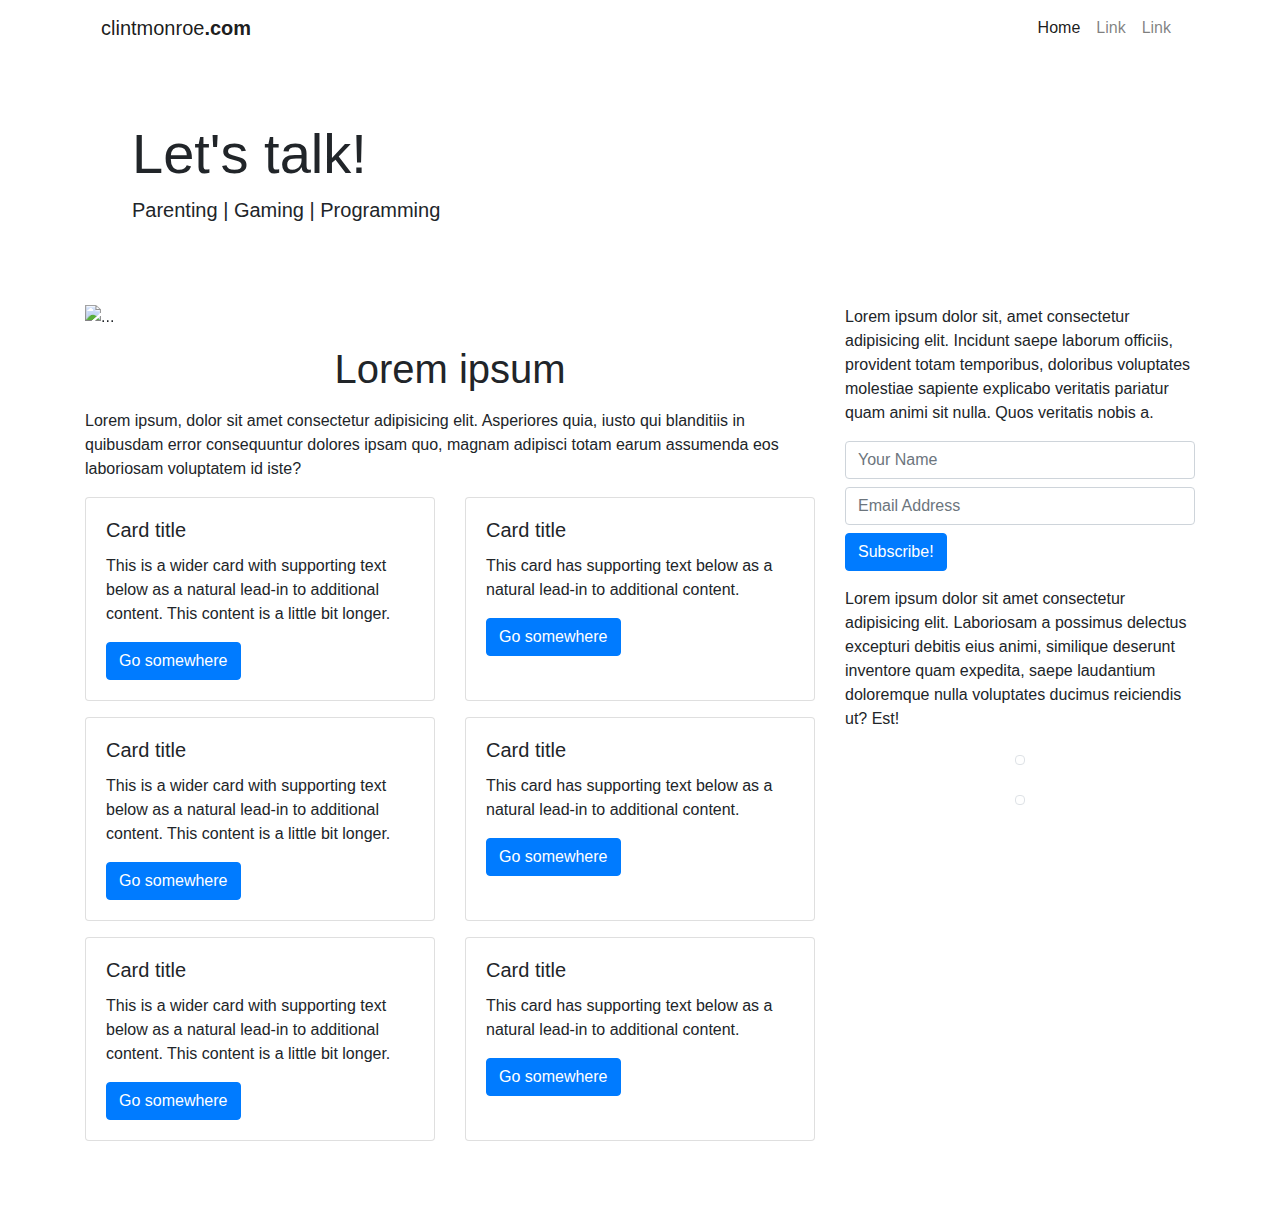
==== blog.html @ 4a3b4dc0 "first commit" ====
<!doctype html>
<html lang="en">
  <head>
    <!-- Global site tag (gtag.js) - Google Analytics -->
    <script async src="https://www.googletagmanager.com/gtag/js?id=UA-143005482-1"></script>
    <script>
      window.dataLayer = window.dataLayer || [];
      function gtag(){dataLayer.push(arguments);}
      gtag('js', new Date());

      gtag('config', 'UA-143005482-1');
    </script>

    <script async src="https://pagead2.googlesyndication.com/pagead/js/adsbygoogle.js"></script>
    <script>
      (adsbygoogle = window.adsbygoogle || []).push({
        google_ad_client: "ca-pub-7080536305981887",
        enable_page_level_ads: true
      });
    </script>

    <!-- Required meta tags -->
    <meta charset="utf-8">
    <meta name="viewport" content="width=device-width, initial-scale=1, shrink-to-fit=no">

    <!-- Google Fonts -->

    <!-- Bootstrap CSS -->
    <link rel="stylesheet" href="https://stackpath.bootstrapcdn.com/bootstrap/4.3.1/css/bootstrap.min.css" integrity="sha384-ggOyR0iXCbMQv3Xipma34MD+dH/1fQ784/j6cY/iJTQUOhcWr7x9JvoRxT2MZw1T" crossorigin="anonymous">

    <!-- Local CSS -->
    <link rel="stylesheet" type="text/css" href="style.css">
    <!-- Local JS -->

    <!-- Font Awesome -->
    <script src="https://kit.fontawesome.com/47c2536c69.js"></script>

    <title>clintmonroe.com</title>
  </head>
  <body>

    <div class="container">

      <!-- Navbar -->
      <nav class="navbar navbar-expand-md navbar-light">
        <a class="navbar-brand" href="#">
            <span class="font-weight-light">clintmonroe</span><span class="font-weight-bold">.com</span>
        </a>
          <button class="navbar-toggler" type="button" data-toggle="collapse" data-target="#navbarSupportedContent" aria-controls="navbarSupportedContent" aria-expanded="false" aria-label="Toggle navigation">
            <span class="navbar-toggler-icon"></span>
          </button>
        
          <div class="collapse navbar-collapse" id="navbarSupportedContent">
            <ul class="navbar-nav ml-auto">
              <li class="nav-item active">
                <a class="nav-link" href="#">Home <span class="sr-only">(current)</span></a>
              </li>
              <li class="nav-item">
                <a class="nav-link" href="#">Link</a>
              </li>
              <li class="nav-item">
                <a class="nav-link" href="#">Link</a>
              </li>
              <!-- <li class="nav-item dropdown">
                <a class="nav-link dropdown-toggle" href="#" id="navbarDropdown" role="button" data-toggle="dropdown" aria-haspopup="true" aria-expanded="false">
                  Dropdown
                </a>
                <div class="dropdown-menu" aria-labelledby="navbarDropdown">
                  <a class="dropdown-item" href="#">Action</a>
                  <a class="dropdown-item" href="#">Another action</a>
                  <div class="dropdown-divider"></div>
                  <a class="dropdown-item" href="#">Something else here</a>
                </div>
              </li> -->
              <!-- <li class="nav-item">
                <a class="nav-link disabled" href="#" tabindex="-1" aria-disabled="true">Disabled</a>
              </li> -->
            </ul>
            <!-- <form class="form-inline my-2 my-lg-0">
              <input class="form-control mr-sm-2" type="search" placeholder="Search" aria-label="Search">
              <button class="btn btn-outline-primary my-2 my-sm-0" type="submit">Search</button>
            </form> -->
          </div>
      
      <!-- End Navbar -->
      </nav>
    </div>

    <div class="container">

      <!-- Jumbotron -->
      <div class="jumbotron mb-0 rounded-0 bg-white">
        <div class="container">
          <h1 class="display-4">Let's talk!</h1>
          <p class="lead">Parenting | Gaming | Programming</p>
        </div>
      
      <!-- End Jumbotron -->
      </div>
    </div>

    <div class="container">
      <div class="row">
        <div class="col-12 col-md-8 order-2 order-md-1">

          <div class="bd-example">
            
            <!-- Carousel -->
            <div id="carouselExampleCaptions" class="carousel slide" data-ride="carousel">
              <ol class="carousel-indicators">
                <li data-target="#carouselExampleCaptions" data-slide-to="0" class="active"></li>
                <li data-target="#carouselExampleCaptions" data-slide-to="1"></li>
                <li data-target="#carouselExampleCaptions" data-slide-to="2"></li>
              </ol>
              <div class="carousel-inner">
                <div class="carousel-item active data-interval="5000"">
                  <img src="https://i.imgur.com/0GhYxIc.png" class="d-block w-100" alt="...">
                  <div class="carousel-caption d-none d-md-block">
                    <h5>First Slide Label</h5>
                    <p>Praesent commodo cursus magna, vel scelerisque nisl consectetur.</p>
                  </div>
                </div>
                <div class="carousel-item data-interval="5000"">
                  <img src="https://i.imgur.com/0GhYxIc.png" class="d-block w-100" alt="...">
                  <div class="carousel-caption d-none d-md-block">
                    <h5>Second slide label</h5>
                    <p>Praesent commodo cursus magna, vel scelerisque nisl consectetur.</p>
                  </div>
                </div>
                <div class="carousel-item data-interval="5000"">
                  <img src="https://i.imgur.com/0GhYxIc.png" class="d-block w-100" alt="...">
                  <div class="carousel-caption d-none d-md-block">
                    <h5>Third slide label</h5>
                    <p>Praesent commodo cursus magna, vel scelerisque nisl consectetur.</p>
                  </div>
                </div>
              </div>
              <a class="carousel-control-prev" href="#carouselExampleCaptions" role="button" data-slide="prev">
                <span class="carousel-control-prev-icon" aria-hidden="true"></span>
                <span class="sr-only">Previous</span>
              </a>
              <a class="carousel-control-next" href="#carouselExampleCaptions" role="button" data-slide="next">
                <span class="carousel-control-next-icon" aria-hidden="true"></span>
                <span class="sr-only">Next</span>
              </a>
            
            <!-- End Carousel -->
            </div>
          </div>

          <h1 class="mt-3 text-center">Lorem ipsum</h1>
          <p class="mt-3">Lorem ipsum, dolor sit amet consectetur adipisicing elit. Asperiores quia, iusto qui blanditiis in quibusdam error consequuntur dolores ipsam quo, magnam adipisci totam earum assumenda eos laboriosam voluptatem id iste?</p>
        
          <div class="card-deck">
            <div class="card">
              <div class="card-body">
                <h5 class="card-title">Card title</h5>
                <p class="card-text">This is a wider card with supporting text below as a natural lead-in to additional content. This content is a little bit longer.</p>
                <a href="#" class="btn btn-primary">Go somewhere</a>
              </div>
            </div>
            <div class="card">
              <div class="card-body">
                <h5 class="card-title">Card title</h5>
                <p class="card-text">This card has supporting text below as a natural lead-in to additional content.</p>
                <a href="#" class="btn btn-primary">Go somewhere</a>
              </div>
            </div>
          </div>
        
          <div class="card-deck lower-deck">
            <div class="card">
              <div class="card-body">
                <h5 class="card-title">Card title</h5>
                <p class="card-text">This is a wider card with supporting text below as a natural lead-in to additional content. This content is a little bit longer.</p>
                <a href="#" class="btn btn-primary">Go somewhere</a>
              </div>
            </div>
            <div class="card">
              <div class="card-body">
                <h5 class="card-title">Card title</h5>
                <p class="card-text">This card has supporting text below as a natural lead-in to additional content.</p>
                <a href="#" class="btn btn-primary">Go somewhere</a>
              </div>
            </div>
          </div>

          <div class="card-deck lower-deck">
            <div class="card">
              <div class="card-body">
                <h5 class="card-title">Card title</h5>
                <p class="card-text">This is a wider card with supporting text below as a natural lead-in to additional content. This content is a little bit longer.</p>
                <a href="#" class="btn btn-primary">Go somewhere</a>
              </div>
            </div>
            <div class="card">
              <div class="card-body">
                <h5 class="card-title">Card title</h5>
                <p class="card-text">This card has supporting text below as a natural lead-in to additional content.</p>
                <a href="#" class="btn btn-primary">Go somewhere</a>
              </div>
            </div>
          </div>
        
      </div>

        <div class="col-12 col-md-4 order-1 order-md-2">
          <p>Lorem ipsum dolor sit, amet consectetur adipisicing elit. Incidunt saepe laborum officiis, provident totam temporibus, doloribus voluptates molestiae sapiente explicabo veritatis pariatur quam animi sit nulla. Quos veritatis nobis a.</p>
          
          <form>
            <div class="form-group mb-2">
              <input type="text" class="form-control" id="signupName" placeholder="Your Name">
            </div>
            <div class="form-group mb-2">
              <input type="email" class="form-control" id="signupEmail" placeholder="Email Address">
            </div>
            <button type="submit" class="btn btn-primary">Subscribe!</button>
          </form>
          
          <p class="mt-3">Lorem ipsum dolor sit amet consectetur adipisicing elit. Laboriosam a possimus delectus excepturi debitis eius animi, similique deserunt inventore quam expedita, saepe laudantium doloremque nulla voluptates ducimus reiciendis ut? Est!</p>
          <div class="text-center mt-3">
            <img class="img-thumbnail w-75" src="https://i.imgur.com/bZq2SvA.png" alt="">
          </div>
          <div class="text-center mt-3">
            <img class="img-thumbnail w-75" src="https://i.imgur.com/bZq2SvA.png" alt="">
          </div>
        </div>
      </div>
    </div>

    <footer class="mt-4 mb-3">
        <div class="text-center">
            <a class="mr-3 ml-3" href="https://twitter.com/clintmonroe00" target="_blank"><i class="fab fa-twitter fa-2x"></i></a>
            <a class="mr-3 ml-3" href="https://github.com/clintmonroe00" target="_blank"><i class="fab fa-github fa-2x"></i></a>
            <a class="mr-3 ml-3" href="https://www.linkedin.com/in/clinton-monroe-224010a2" target="_blank"><i class="fab fa-linkedin-in fa-2x"></i></a>
        </div>
    </footer>

    

    <!-- Optional JavaScript -->
    <!-- jQuery first, then Popper.js, then Bootstrap JS -->
    <script src="https://code.jquery.com/jquery-3.3.1.slim.min.js" integrity="sha384-q8i/X+965DzO0rT7abK41JStQIAqVgRVzpbzo5smXKp4YfRvH+8abtTE1Pi6jizo" crossorigin="anonymous"></script>
    <script src="https://cdnjs.cloudflare.com/ajax/libs/popper.js/1.14.7/umd/popper.min.js" integrity="sha384-UO2eT0CpHqdSJQ6hJty5KVphtPhzWj9WO1clHTMGa3JDZwrnQq4sF86dIHNDz0W1" crossorigin="anonymous"></script>
    <script src="https://stackpath.bootstrapcdn.com/bootstrap/4.3.1/js/bootstrap.min.js" integrity="sha384-JjSmVgyd0p3pXB1rRibZUAYoIIy6OrQ6VrjIEaFf/nJGzIxFDsf4x0xIM+B07jRM" crossorigin="anonymous"></script>
  </body>
</html>
---- style.css ----
@media only screen and (min-width: 576px) {
    .lower-deck {
        margin-top: 16px;
    }}
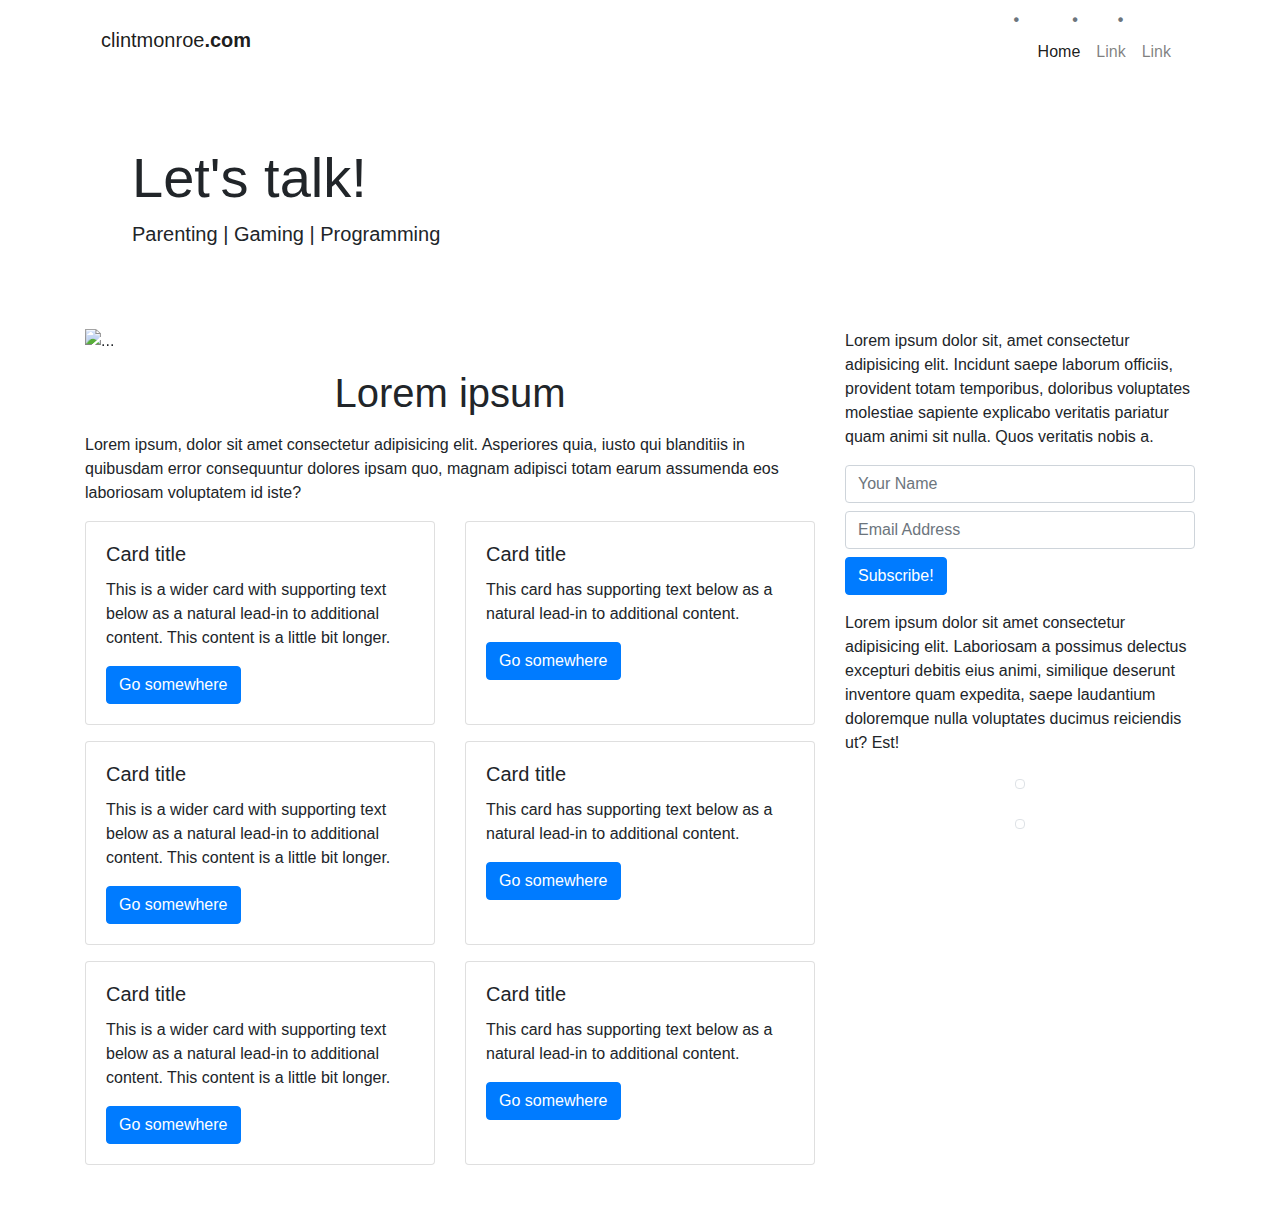
==== commit 8b7eae26: "head and css changes" ====
--- a/blog.html
+++ b/blog.html
@@ -1,24 +1,6 @@
 <!doctype html>
 <html lang="en">
   <head>
-    <!-- Global site tag (gtag.js) - Google Analytics -->
-    <script async src="https://www.googletagmanager.com/gtag/js?id=UA-143005482-1"></script>
-    <script>
-      window.dataLayer = window.dataLayer || [];
-      function gtag(){dataLayer.push(arguments);}
-      gtag('js', new Date());
-
-      gtag('config', 'UA-143005482-1');
-    </script>
-
-    <script async src="https://pagead2.googlesyndication.com/pagead/js/adsbygoogle.js"></script>
-    <script>
-      (adsbygoogle = window.adsbygoogle || []).push({
-        google_ad_client: "ca-pub-7080536305981887",
-        enable_page_level_ads: true
-      });
-    </script>
-
     <!-- Required meta tags -->
     <meta charset="utf-8">
     <meta name="viewport" content="width=device-width, initial-scale=1, shrink-to-fit=no">
--- a/style.css
+++ b/style.css
@@ -1,5 +1,36 @@
+.fa-fw {
+  width: 1.25em;
+  text-align: center;
+}
+
+.large {
+  font-size: 1.25em!important;
+  font-weight: 700!important;
+}
+
+.spidey-blue {
+  color: #447bbe!important;
+}
+
+.bg-spidey {
+  background-color: #447bbe!important;
+  color: #ffffff!important;
+}
+
+ul {
+  list-style: none;
+}
+
+ul li::before {
+  content: "\2022";
+  color: #6c757d;
+  font-weight: bold;
+  display: inline-block;
+  width: 1em;
+  margin-left: -1em;
+}
+
 @media only screen and (min-width: 576px) {
-    .lower-deck {
-        margin-top: 16px;
-    }}
-
+  .lower-deck {
+    margin-top: 16px;
+}}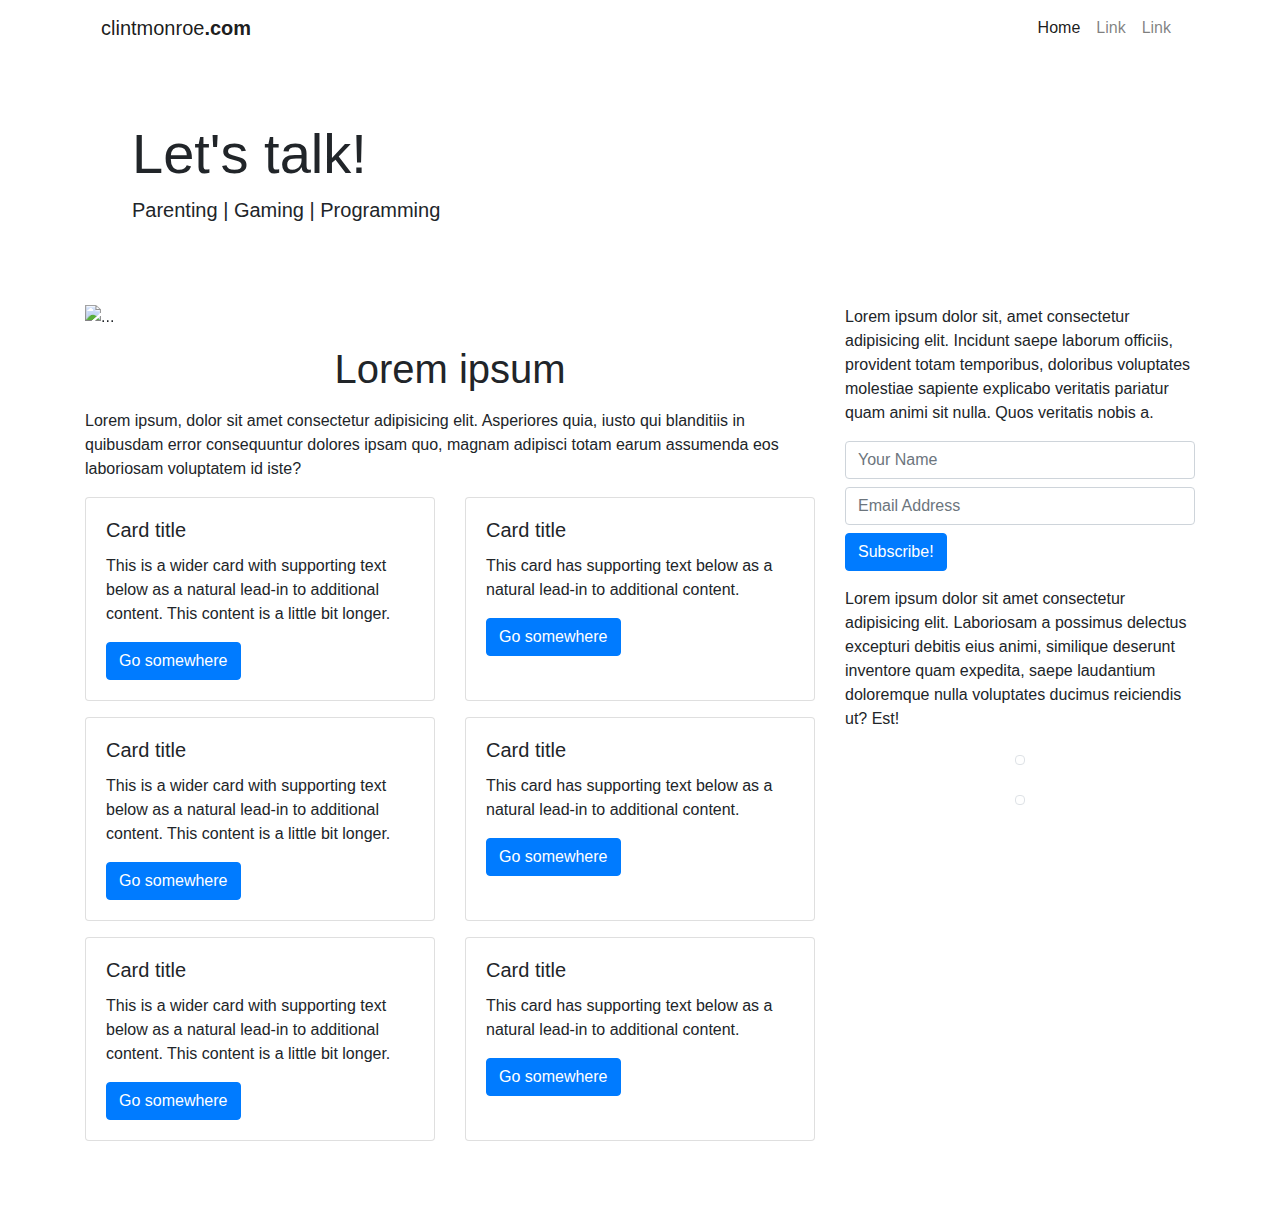
==== commit 5f9c5498: "css, project start" ====
--- a/blog.html
+++ b/blog.html
@@ -11,7 +11,7 @@
     <link rel="stylesheet" href="https://stackpath.bootstrapcdn.com/bootstrap/4.3.1/css/bootstrap.min.css" integrity="sha384-ggOyR0iXCbMQv3Xipma34MD+dH/1fQ784/j6cY/iJTQUOhcWr7x9JvoRxT2MZw1T" crossorigin="anonymous">
 
     <!-- Local CSS -->
-    <link rel="stylesheet" type="text/css" href="style.css">
+    <link rel="stylesheet" type="text/css" href="blog-style.css">
     <!-- Local JS -->
 
     <!-- Font Awesome -->
@@ -212,9 +212,9 @@
 
     <footer class="mt-4 mb-3">
         <div class="text-center">
-            <a class="mr-3 ml-3" href="https://twitter.com/clintmonroe00" target="_blank"><i class="fab fa-twitter fa-2x"></i></a>
-            <a class="mr-3 ml-3" href="https://github.com/clintmonroe00" target="_blank"><i class="fab fa-github fa-2x"></i></a>
-            <a class="mr-3 ml-3" href="https://www.linkedin.com/in/clinton-monroe-224010a2" target="_blank"><i class="fab fa-linkedin-in fa-2x"></i></a>
+            <a class="mr-3 ml-3" href="#" target="_blank"><i class="fab fa-twitter fa-2x"></i></a>
+            <a class="mr-3 ml-3" href="#" target="_blank"><i class="fab fa-github fa-2x"></i></a>
+            <a class="mr-3 ml-3" href="#" target="_blank"><i class="fab fa-linkedin-in fa-2x"></i></a>
         </div>
     </footer>
 
--- a/blog-style.css
+++ b/blog-style.css
@@ -0,0 +1,23 @@
+.fa-fw {
+  width: 1.25em;
+  text-align: center;
+}
+
+.large {
+  font-size: 1.25em!important;
+  font-weight: 700!important;
+}
+
+.spidey-blue {
+  color: #447bbe!important;
+}
+
+.bg-spidey {
+  background-color: #447bbe!important;
+  color: #ffffff!important;
+}
+
+@media only screen and (min-width: 576px) {
+  .lower-deck {
+    margin-top: 16px;
+}}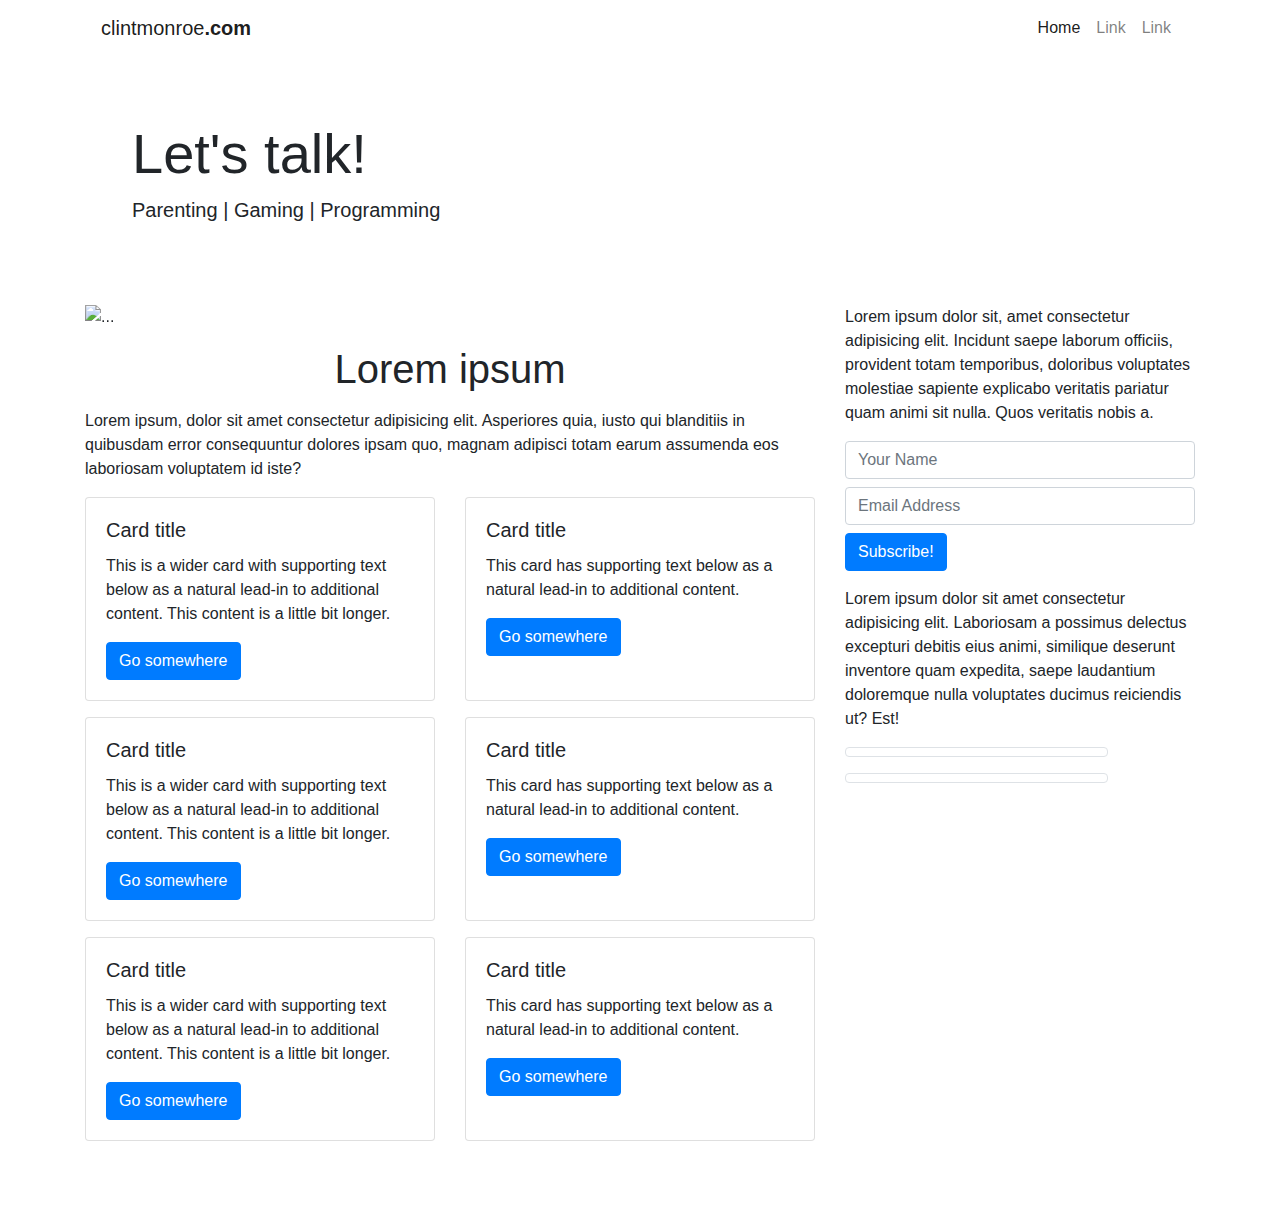
==== commit 884b5cba: "blog" ====
--- a/blog.html
+++ b/blog.html
@@ -201,10 +201,10 @@
           
           <p class="mt-3">Lorem ipsum dolor sit amet consectetur adipisicing elit. Laboriosam a possimus delectus excepturi debitis eius animi, similique deserunt inventore quam expedita, saepe laudantium doloremque nulla voluptates ducimus reiciendis ut? Est!</p>
           <div class="text-center mt-3">
-            <img class="img-thumbnail w-75" src="https://i.imgur.com/bZq2SvA.png" alt="">
+            <img class="img-thumbnail w-75 d-none d-md-block" src="https://i.imgur.com/bZq2SvA.png" alt="">
           </div>
           <div class="text-center mt-3">
-            <img class="img-thumbnail w-75" src="https://i.imgur.com/bZq2SvA.png" alt="">
+            <img class="img-thumbnail w-75 d-none d-md-block" src="https://i.imgur.com/bZq2SvA.png" alt="">
           </div>
         </div>
       </div>
